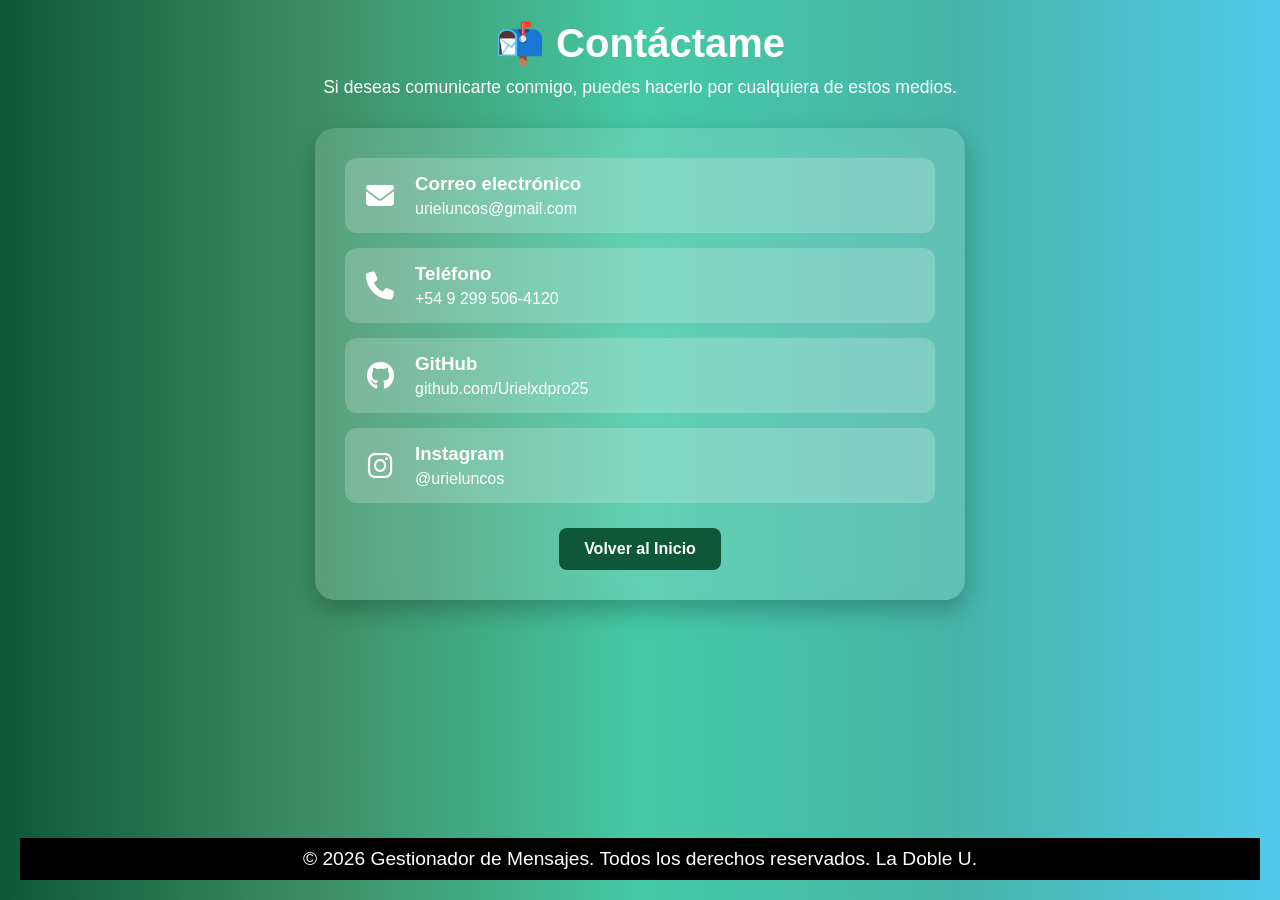
==== Contactos.html @ 694c9f37 "Añadi contactos e inicio" ====
<!DOCTYPE html>
<html lang="es">

<head>
    <meta charset="UTF-8">
    <meta name="viewport" content="width=device-width, initial-scale=1.0">
    <title>Contacto</title>

    <!-- Iconos -->
    <link rel="stylesheet" href="https://cdnjs.cloudflare.com/ajax/libs/font-awesome/6.7.2/css/all.min.css">

    <style>
        * {
            margin: 0;
            padding: 0;
            box-sizing: border-box;
            font-family: Arial, Helvetica, sans-serif;
        }

        body {
            background: linear-gradient(90deg, #0f5739, #3d8e66, #45c9a4, #46b5a9, #52c9eb);
            min-height: 100vh;
            display: flex;
            flex-direction: column;
            justify-content: space-between;
            padding: 20px;
        }

        h1 {
            color: white;
            text-align: center;
            margin-bottom: 10px;
            font-size: 2.5rem;
        }

        .p {
            color: white;
            font-size: 1.2rem;
        }

        .descripcion {
            color: white;
            text-align: center;
            margin-bottom: 30px;
            font-size: 1.1rem;
        }

        .container {
            max-width: 650px;
            margin: auto;
            background: rgba(255, 255, 255, .15);
            backdrop-filter: blur(10px);
            border-radius: 20px;
            padding: 30px;
            box-shadow: 0 10px 25px rgba(0, 0, 0, .25);
        }

        .contacto {
            display: flex;
            align-items: center;
            gap: 15px;
            background: rgba(255,255,255,.2);
            padding: 15px;
            margin-bottom: 15px;
            border-radius: 12px;
            transition: .3s;
        }

        .contacto:hover {
            transform: translateY(-3px);
            background: rgba(255,255,255,.3);
        }

        .contacto i {
            font-size: 28px;
            color: white;
            width: 40px;
            text-align: center;
        }

        .contacto h3 {
            color: white;
            margin-bottom: 5px;
        }

        .contacto a,
        .contacto p {
            color: white;
            text-decoration: none;
            word-break: break-word;
        }

        .contacto a:hover {
            text-decoration: underline;
        }

        .boton {
            display: block;
            width: fit-content;
            margin: 25px auto 0;
            background: #0f5739;
            color: white;
            padding: 12px 25px;
            border-radius: 8px;
            text-decoration: none;
            font-weight: bold;
            transition: .3s;
        }

        .boton:hover {
            background: #08452d;
        }

          .footer {
            background-color: #000000;
            width: 100%;
            height: auto;
            padding: 10px;
            text-align: center;
            margin-top: 20px;
        }

        @media(max-width:600px){

            h1{
                font-size:2rem;
            }

            .container{
                padding:20px;
            }

            .contacto{
                flex-direction:column;
                text-align:center;
            }

        }
    </style>
</head>

<body>

    <div>

        <h1>📬 Contáctame</h1>

        <p class="descripcion">
            Si deseas comunicarte conmigo, puedes hacerlo por cualquiera de estos medios.
        </p>

        <div class="container">

            <!-- Correo -->
            <div class="contacto">
                <i class="fas fa-envelope"></i>

                <div>
                    <h3>Correo electrónico</h3>
                    <a href="mailto:urieluncos@gmail.com">
                        urieluncos@gmail.com
                    </a>
                </div>
            </div>

            <!-- Teléfono -->
            <div class="contacto">
                <i class="fas fa-phone"></i>

                <div>
                    <h3>Teléfono</h3>
                    <a href="tel:299 5064120">
                        +54 9 299 506-4120
                    </a>
                </div>
            </div>

            <!-- GitHub -->
            <div class="contacto">
                <i class="fab fa-github"></i>

                <div>
                    <h3>GitHub</h3>
                    <a href="https://github.com/Urielxdpro25" target="_blank">
                        github.com/Urielxdpro25
                    </a>
                </div>
            </div>

            <!-- Instagram -->
            <div class="contacto">
                <i class="fab fa-instagram"></i>

                <div>
                    <h3>Instagram</h3>
                    <a href="https://instagram.com/urieluncos" target="_blank">
                        @urieluncos
                    </a>
                </div>
            </div>

            <a class="boton" href="Inicio.html">
                Volver al Inicio
            </a>

        </div>

    </div>

    <footer class="footer">
        <p class="p">© 2026 Gestionador de Mensajes. Todos los derechos reservados. La Doble U.</p>
    </footer>

</body>

</html>
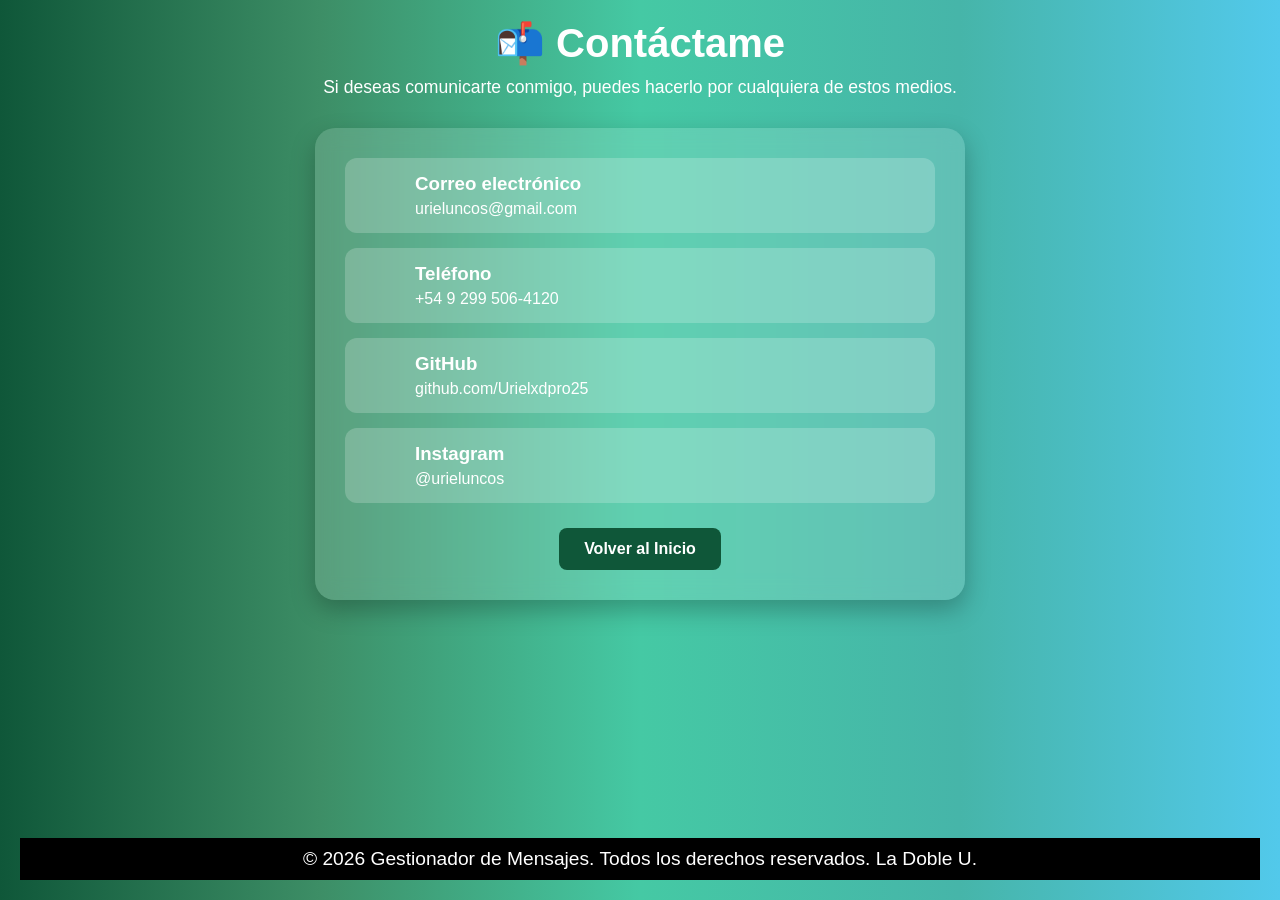
==== commit e852c1b8: "fix algunas lineas faltantes" ====
--- a/Contactos.html
+++ b/Contactos.html
@@ -4,11 +4,11 @@
 <head>
     <meta charset="UTF-8">
     <meta name="viewport" content="width=device-width, initial-scale=1.0">
+      <link rel="manifest" href="manifest.json">
+    <link rel="icon" type="image/png" href="LogoUncos.png">
     <title>Contacto</title>
 
-    <!-- Iconos -->
-    <link rel="stylesheet" href="https://cdnjs.cloudflare.com/ajax/libs/font-awesome/6.7.2/css/all.min.css">
-
+    
     <style>
         * {
             margin: 0;
@@ -111,7 +111,7 @@
             background: #08452d;
         }
 
-          .footer {
+     .footer {
             background-color: #000000;
             width: 100%;
             height: auto;
@@ -199,7 +199,7 @@
                 </div>
             </div>
 
-            <a class="boton" href="Inicio.html">
+            <a class="boton" href="index.html">
                 Volver al Inicio
             </a>
 
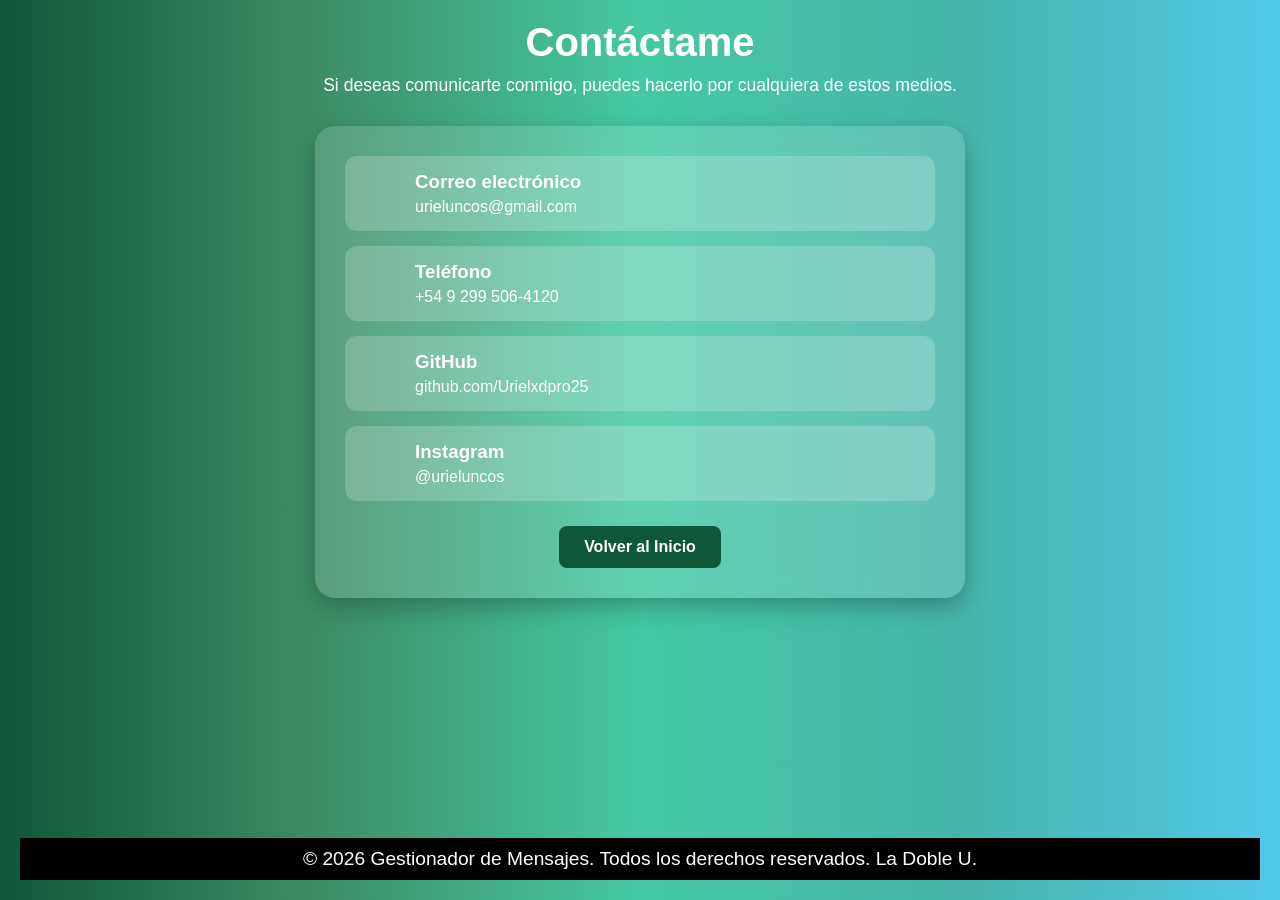
==== commit b8d9091e: "acomode el footer de formularios, y el title de cada html" ====
--- a/Contactos.html
+++ b/Contactos.html
@@ -6,7 +6,7 @@
     <meta name="viewport" content="width=device-width, initial-scale=1.0">
       <link rel="manifest" href="manifest.json">
     <link rel="icon" type="image/png" href="LogoUncos.png">
-    <title>Contacto</title>
+    <title>Contacto|Gestionador de Mensajes</title>
 
     
     <style>
@@ -143,7 +143,7 @@
 
     <div>
 
-        <h1>📬 Contáctame</h1>
+        <h1>Contáctame</h1>
 
         <p class="descripcion">
             Si deseas comunicarte conmigo, puedes hacerlo por cualquiera de estos medios.
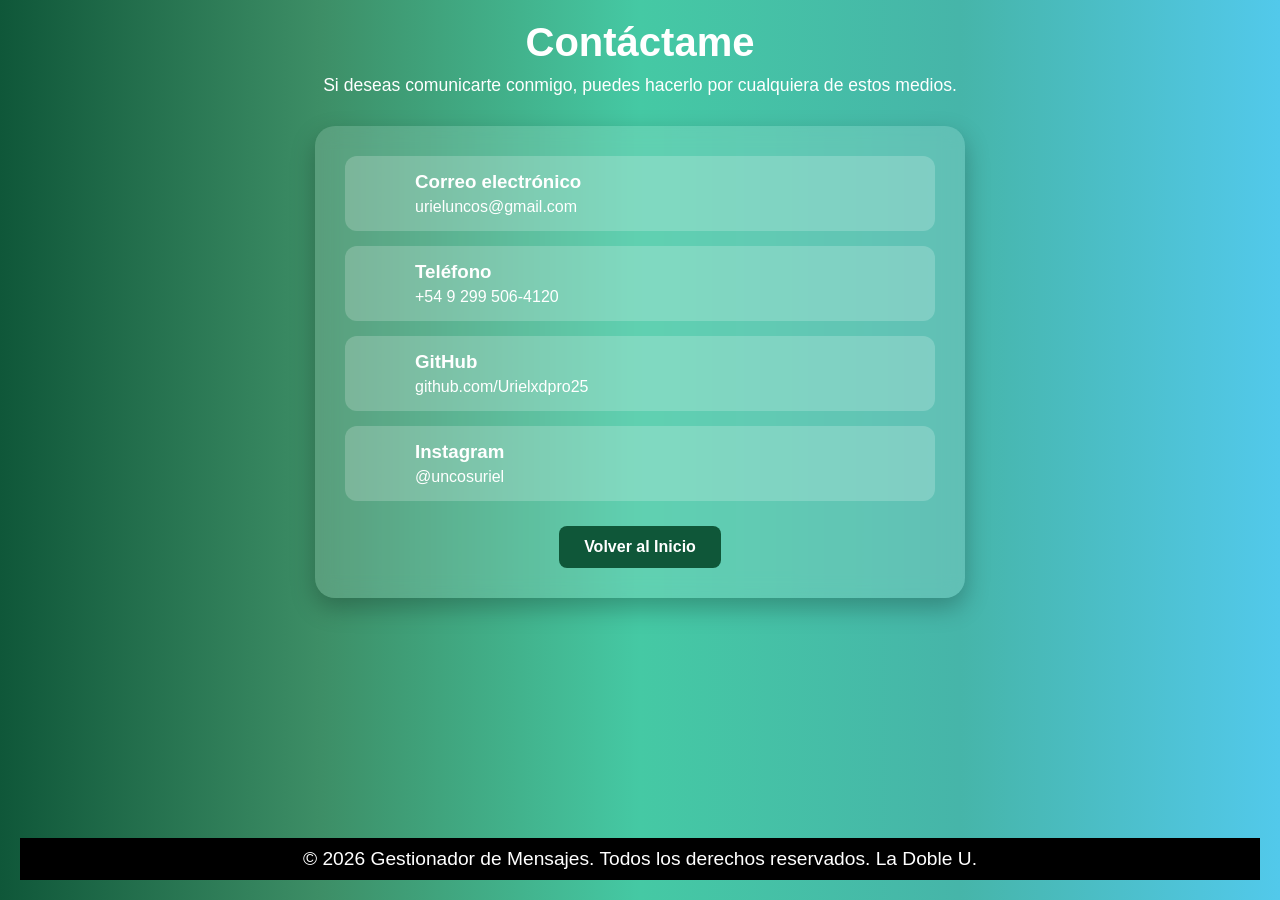
==== commit 085f6743: "version 8 fix algunas correcciones menores" ====
--- a/Contactos.html
+++ b/Contactos.html
@@ -4,11 +4,11 @@
 <head>
     <meta charset="UTF-8">
     <meta name="viewport" content="width=device-width, initial-scale=1.0">
-      <link rel="manifest" href="manifest.json">
+    <link rel="manifest" href="manifest.json">
     <link rel="icon" type="image/png" href="LogoUncos.png">
     <title>Contacto|Gestionador de Mensajes</title>
 
-    
+
     <style>
         * {
             margin: 0;
@@ -33,11 +33,7 @@
             font-size: 2.5rem;
         }
 
-        .p {
-            color: white;
-            font-size: 1.2rem;
-        }
-
+    
         .descripcion {
             color: white;
             text-align: center;
@@ -59,7 +55,7 @@
             display: flex;
             align-items: center;
             gap: 15px;
-            background: rgba(255,255,255,.2);
+            background: rgba(255, 255, 255, .2);
             padding: 15px;
             margin-bottom: 15px;
             border-radius: 12px;
@@ -68,7 +64,7 @@
 
         .contacto:hover {
             transform: translateY(-3px);
-            background: rgba(255,255,255,.3);
+            background: rgba(255, 255, 255, .3);
         }
 
         .contacto i {
@@ -111,28 +107,33 @@
             background: #08452d;
         }
 
-     .footer {
+            .footer {
             background-color: #000000;
             width: 100%;
             height: auto;
             padding: 10px;
             text-align: center;
             margin-top: 20px;
-        }
-
-        @media(max-width:600px){
-
-            h1{
-                font-size:2rem;
+        }   
+            .p {
+            color: white;
+            font-size: 1.2rem;
+        }
+
+
+        @media(max-width:600px) {
+
+            h1 {
+                font-size: 2rem;
             }
 
-            .container{
-                padding:20px;
+            .container {
+                padding: 20px;
             }
 
-            .contacto{
-                flex-direction:column;
-                text-align:center;
+            .contacto {
+                flex-direction: column;
+                text-align: center;
             }
 
         }
@@ -193,8 +194,8 @@
 
                 <div>
                     <h3>Instagram</h3>
-                    <a href="https://instagram.com/urieluncos" target="_blank">
-                        @urieluncos
+                    <a href="https://instagram.com/uncosuriel" target="_blank">
+                        @uncosuriel
                     </a>
                 </div>
             </div>
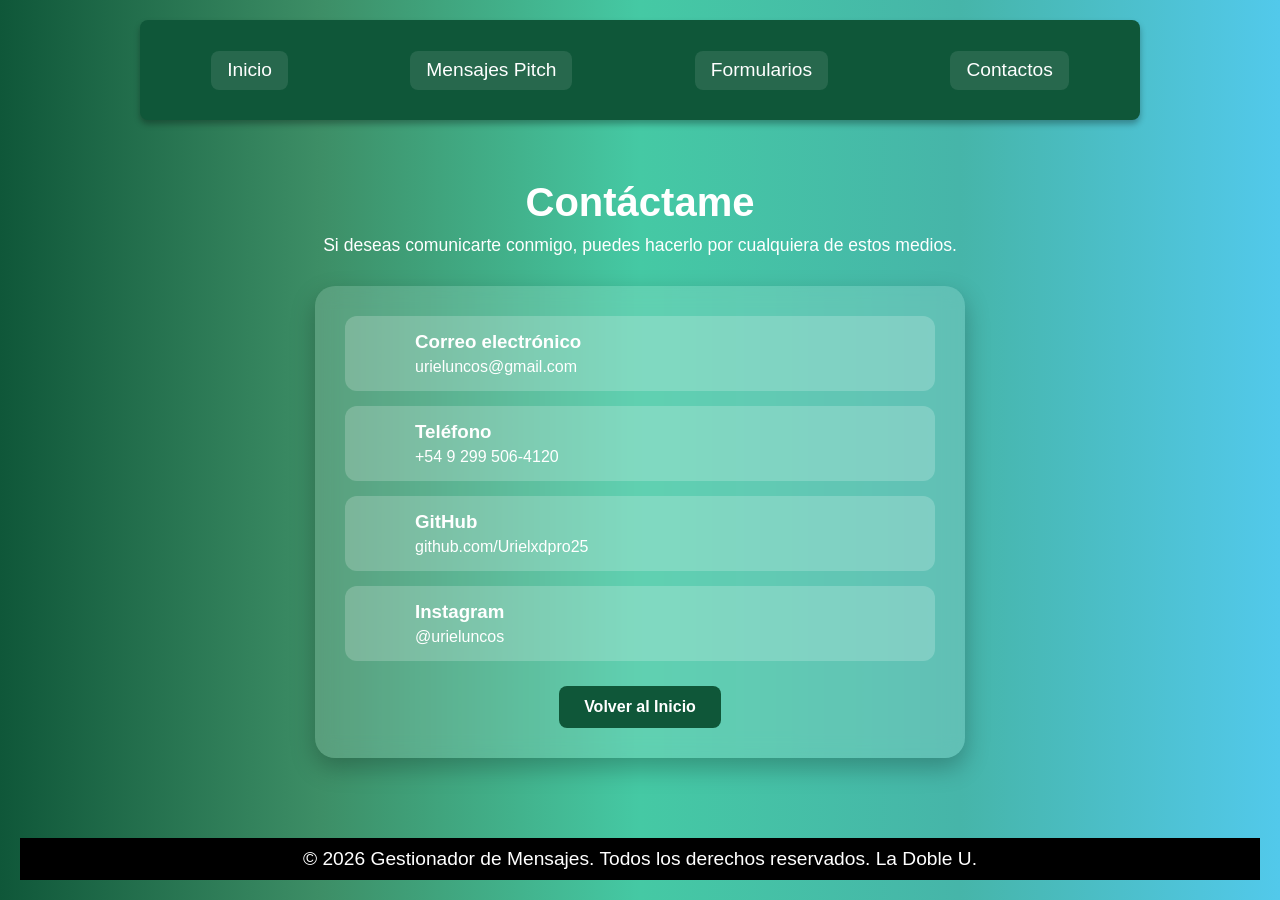
==== commit e2170d45: "añadi el css para todo lo son estilos generales, y termine con los mensajes pith y cambie el logo ve" ====
--- a/Contactos.html
+++ b/Contactos.html
@@ -4,11 +4,12 @@
 <head>
     <meta charset="UTF-8">
     <meta name="viewport" content="width=device-width, initial-scale=1.0">
-    <link rel="manifest" href="manifest.json">
-    <link rel="icon" type="image/png" href="LogoUncos.png">
+      <link rel="manifest" href="manifest.json">
+    <link rel="icon" type="image/png" href="LogoGDM.jpeg">
+    <link rel="stylesheet" href="estilos.css">
     <title>Contacto|Gestionador de Mensajes</title>
 
-
+    
     <style>
         * {
             margin: 0;
@@ -33,7 +34,11 @@
             font-size: 2.5rem;
         }
 
-    
+        .p {
+            color: white;
+            font-size: 1.2rem;
+        }
+
         .descripcion {
             color: white;
             text-align: center;
@@ -55,7 +60,7 @@
             display: flex;
             align-items: center;
             gap: 15px;
-            background: rgba(255, 255, 255, .2);
+            background: rgba(255,255,255,.2);
             padding: 15px;
             margin-bottom: 15px;
             border-radius: 12px;
@@ -64,7 +69,7 @@
 
         .contacto:hover {
             transform: translateY(-3px);
-            background: rgba(255, 255, 255, .3);
+            background: rgba(255,255,255,.3);
         }
 
         .contacto i {
@@ -107,33 +112,19 @@
             background: #08452d;
         }
 
-            .footer {
-            background-color: #000000;
-            width: 100%;
-            height: auto;
-            padding: 10px;
-            text-align: center;
-            margin-top: 20px;
-        }   
-            .p {
-            color: white;
-            font-size: 1.2rem;
-        }
-
-
-        @media(max-width:600px) {
-
-            h1 {
-                font-size: 2rem;
+        @media(max-width:600px){
+
+            h1{
+                font-size:2rem;
             }
 
-            .container {
-                padding: 20px;
+            .container{
+                padding:20px;
             }
 
-            .contacto {
-                flex-direction: column;
-                text-align: center;
+            .contacto{
+                flex-direction:column;
+                text-align:center;
             }
 
         }
@@ -141,6 +132,27 @@
 </head>
 
 <body>
+
+    
+    <nav class="navbar">
+
+        <div class="direccion">
+            <a href="index.html">Inicio</a>
+        </div>
+
+        <div class="direccion">
+            <a href="Mensajes Pitch.html">Mensajes Pitch</a>
+        </div>
+
+        <div class="direccion">
+            <a href="formularios.html">Formularios</a>
+        </div>
+
+        <div class="direccion">
+            <a href="Contactos.html">Contactos</a>
+        </div>
+
+    </nav>
 
     <div>
 
@@ -152,7 +164,6 @@
 
         <div class="container">
 
-            <!-- Correo -->
             <div class="contacto">
                 <i class="fas fa-envelope"></i>
 
@@ -164,7 +175,6 @@
                 </div>
             </div>
 
-            <!-- Teléfono -->
             <div class="contacto">
                 <i class="fas fa-phone"></i>
 
@@ -176,7 +186,6 @@
                 </div>
             </div>
 
-            <!-- GitHub -->
             <div class="contacto">
                 <i class="fab fa-github"></i>
 
@@ -188,14 +197,13 @@
                 </div>
             </div>
 
-            <!-- Instagram -->
             <div class="contacto">
                 <i class="fab fa-instagram"></i>
 
                 <div>
                     <h3>Instagram</h3>
-                    <a href="https://instagram.com/uncosuriel" target="_blank">
-                        @uncosuriel
+                    <a href="https://instagram.com/urieluncos" target="_blank">
+                        @urieluncos
                     </a>
                 </div>
             </div>
--- a/estilos.css
+++ b/estilos.css
@@ -0,0 +1,53 @@
+
+    body {
+        background: linear-gradient(90deg, #0f5739, #3d8e66, #45c9a4, #46b5a9, #52c9eb);
+        padding: 20px 10px;
+    }
+
+    .navbar {
+        background-color: #0f5739;
+        padding: 10px;
+        border-radius: 8px;
+        box-shadow: 0 4px 6px rgba(0, 0, 0, .3);
+        width: 100%;
+        height: 100px;
+        max-width: 1000px;
+        margin: 0 auto;
+        display: flex;
+        justify-content: space-around;
+        align-items: center;
+    }
+
+  .direccion a {
+    width: auto;
+    height: auto;
+    color: white;
+    text-decoration: none;
+    font-size: 1.2rem;
+    border-bottom: 2px solid transparent;
+    transition: color .3s ease, background-color .3s ease;
+
+    background: rgba(255, 255, 255, 0.1);
+    backdrop-filter: blur(10px);
+    -webkit-backdrop-filter: blur(10px);
+    
+    padding: 8px 16px;
+    border-radius: 8px;
+}
+
+.direccion a:hover {
+    color: #0f5739;
+    background-color: white;
+    border-bottom: 2px solid #0f5739;
+}
+
+
+
+    .footer {
+        background-color: #000000;
+        width: 100%;
+        height: auto;
+        padding: 10px;
+        text-align: center;
+        margin-top: 20px;
+    }
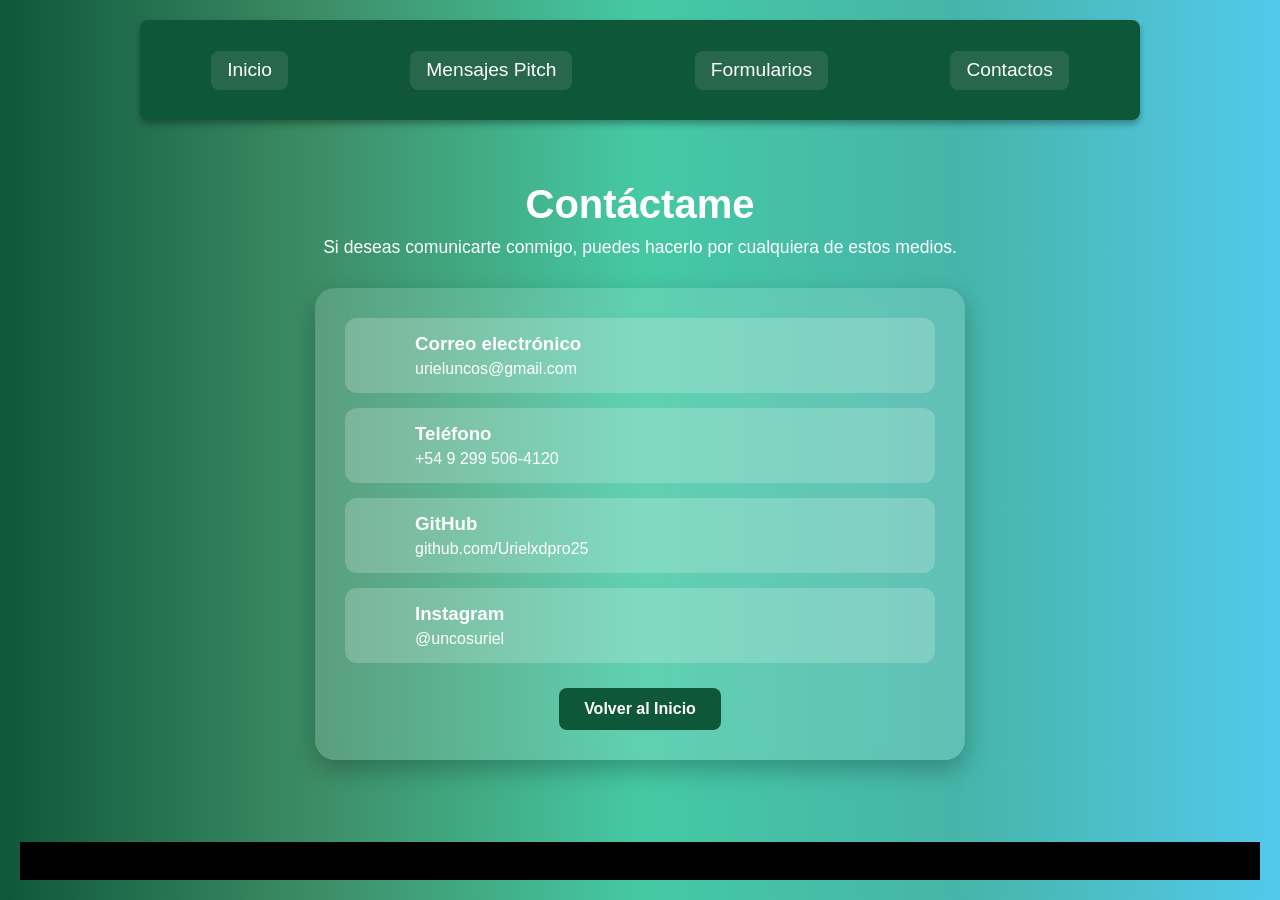
==== commit dd809320: "Merge branch 'main' into cambios" ====
--- a/Contactos.html
+++ b/Contactos.html
@@ -9,7 +9,7 @@
     <link rel="stylesheet" href="estilos.css">
     <title>Contacto|Gestionador de Mensajes</title>
 
-    
+
     <style>
         * {
             margin: 0;
@@ -34,11 +34,7 @@
             font-size: 2.5rem;
         }
 
-        .p {
-            color: white;
-            font-size: 1.2rem;
-        }
-
+    
         .descripcion {
             color: white;
             text-align: center;
@@ -60,7 +56,7 @@
             display: flex;
             align-items: center;
             gap: 15px;
-            background: rgba(255,255,255,.2);
+            background: rgba(255, 255, 255, .2);
             padding: 15px;
             margin-bottom: 15px;
             border-radius: 12px;
@@ -69,7 +65,7 @@
 
         .contacto:hover {
             transform: translateY(-3px);
-            background: rgba(255,255,255,.3);
+            background: rgba(255, 255, 255, .3);
         }
 
         .contacto i {
@@ -113,18 +109,33 @@
         }
 
         @media(max-width:600px){
-
-            h1{
-                font-size:2rem;
+            .footer {
+            background-color: #000000;
+            width: 100%;
+            height: auto;
+            padding: 10px;
+            text-align: center;
+            margin-top: 20px;
+        }   
+            .p {
+            color: white;
+            font-size: 1.2rem;
+        }
+
+
+        @media(max-width:600px) {
+
+            h1 {
+                font-size: 2rem;
             }
 
-            .container{
-                padding:20px;
+            .container {
+                padding: 20px;
             }
 
-            .contacto{
-                flex-direction:column;
-                text-align:center;
+            .contacto {
+                flex-direction: column;
+                text-align: center;
             }
 
         }
@@ -202,8 +213,8 @@
 
                 <div>
                     <h3>Instagram</h3>
-                    <a href="https://instagram.com/urieluncos" target="_blank">
-                        @urieluncos
+                    <a href="https://instagram.com/uncosuriel" target="_blank">
+                        @uncosuriel
                     </a>
                 </div>
             </div>
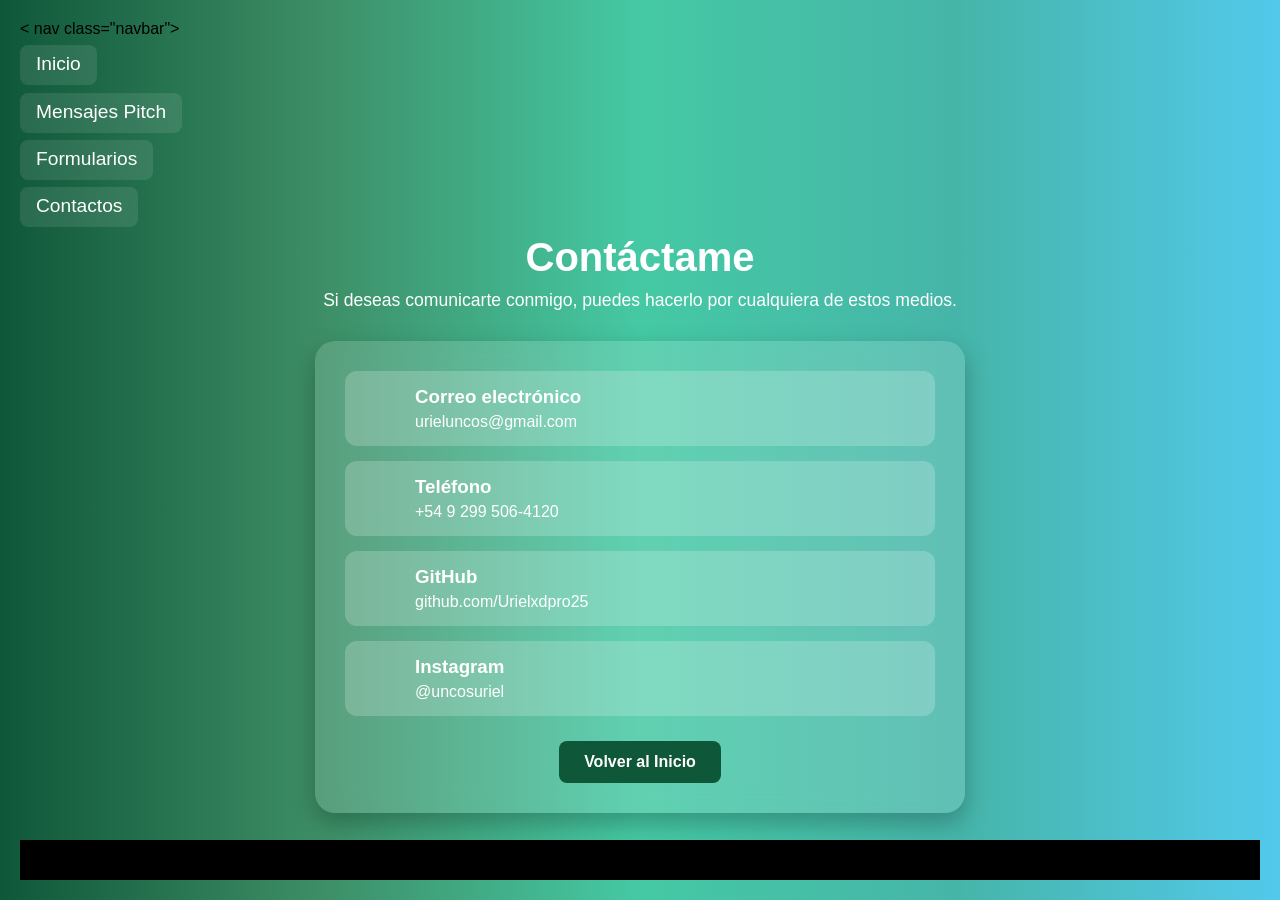
==== commit 48451e4a: "Cambios en el index y css" ====
--- a/Contactos.html
+++ b/Contactos.html
@@ -139,13 +139,15 @@
             }
 
         }
+    }
     </style>
+
 </head>
 
 <body>
 
     
-    <nav class="navbar">
+    < nav class="navbar">
 
         <div class="direccion">
             <a href="index.html">Inicio</a>
--- a/estilos.css
+++ b/estilos.css
@@ -1,38 +1,49 @@
+body {
+    background: linear-gradient(90deg, #0f5739, #3d8e66, #45c9a4, #46b5a9, #52c9eb);
+    padding: 20px 10px;
+    margin: 0;
+    min-height: 100vh;
+}
 
-    body {
-        background: linear-gradient(90deg, #0f5739, #3d8e66, #45c9a4, #46b5a9, #52c9eb);
-        padding: 20px 10px;
-    }
+.navbar {
+    background-color: #0f5739;
+    padding: 10px;
+    border-radius: 8px;
+    box-shadow: 0 4px 6px rgba(0, 0, 0, .3);
 
-    .navbar {
-        background-color: #0f5739;
-        padding: 10px;
-        border-radius: 8px;
-        box-shadow: 0 4px 6px rgba(0, 0, 0, .3);
-        width: 100%;
-        height: 100px;
-        max-width: 1000px;
-        margin: 0 auto;
-        display: flex;
-        justify-content: space-around;
-        align-items: center;
-    }
+    width: 100%;
+    max-width: 1000px;
+    min-height: 100px;
 
-  .direccion a {
-    width: auto;
-    height: auto;
+    margin: 0 auto;
+
+    display: flex;
+    justify-content: space-around;
+    align-items: center;
+    gap: 10px;
+
+    box-sizing: border-box;
+}
+
+.direccion a {
     color: white;
     text-decoration: none;
     font-size: 1.2rem;
+
     border-bottom: 2px solid transparent;
-    transition: color .3s ease, background-color .3s ease;
+
+    transition: color .3s ease,
+                background-color .3s ease;
 
     background: rgba(255, 255, 255, 0.1);
+
     backdrop-filter: blur(10px);
     -webkit-backdrop-filter: blur(10px);
-    
+
     padding: 8px 16px;
     border-radius: 8px;
+
+    display: inline-block;
 }
 
 .direccion a:hover {
@@ -41,13 +52,52 @@
     border-bottom: 2px solid #0f5739;
 }
 
+.footer {
+    background-color: #000000;
+
+    width: 100%;
+    min-height: 40px;
+
+    padding: 10px;
+    text-align: center;
+
+    margin-top: 20px;
+
+    box-sizing: border-box;
+}
 
 
-    .footer {
-        background-color: #000000;
+
+
+@media (max-width: 600px) {
+
+    body {
+        padding: 10px 5px;
+    }
+
+    .navbar {
         width: 100%;
         height: auto;
+
+        padding: 15px 10px;
+
+        flex-direction: column;
+        gap: 12px;
+    }
+
+    .direccion {
+        width: 100%;
+        text-align: center;
+    }
+
+    .direccion a {
+        width: 90%;
+        font-size: 1rem;
         padding: 10px;
-        text-align: center;
-        margin-top: 20px;
-    }+    }
+
+    .footer {
+        margin-top: 15px;
+        font-size: 0.9rem;
+    }
+}
